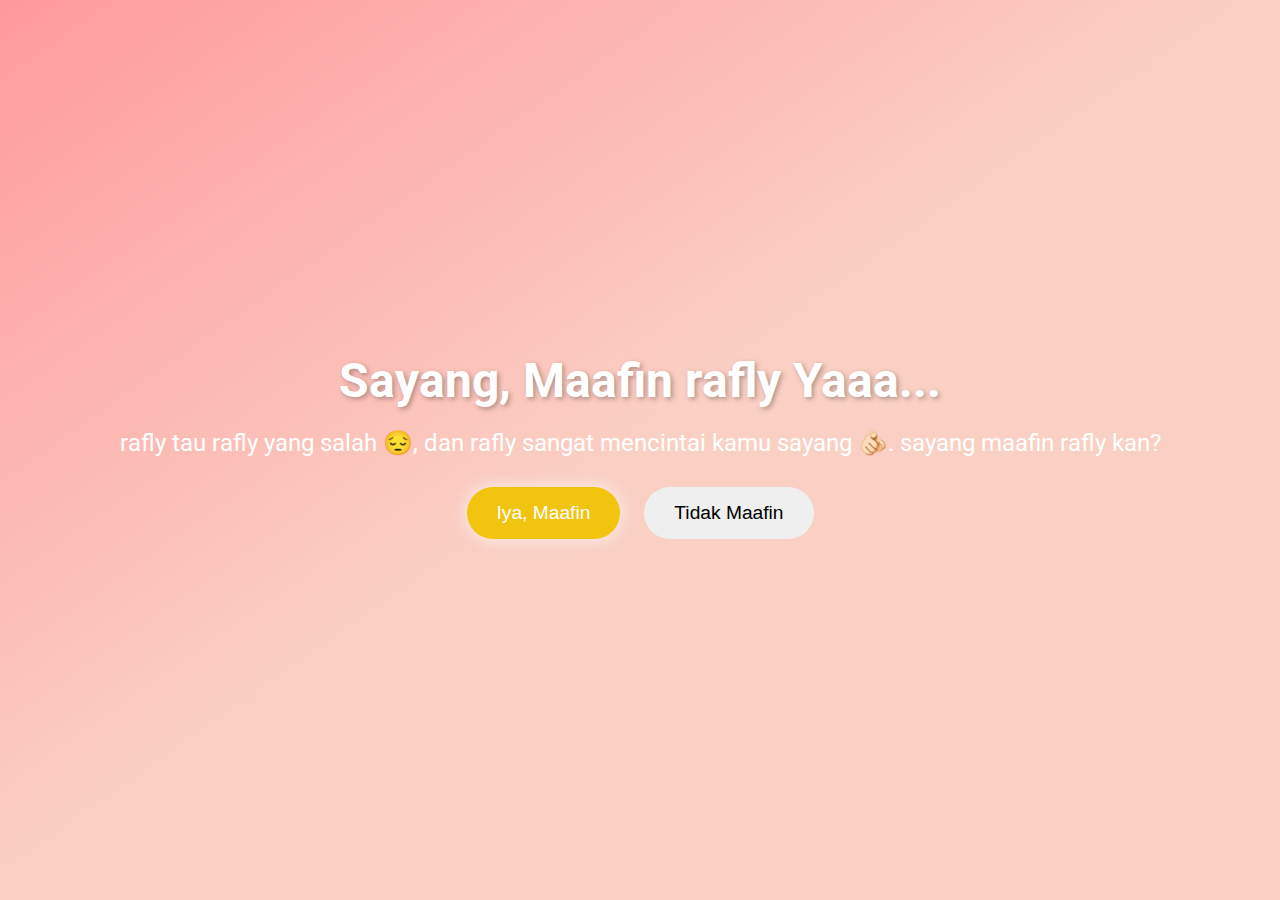
==== index.html @ 6e34fd7f "Menambahkan fitur baru dan memperbaiki layout responsif" ====
<!DOCTYPE html>
<html lang="en">
  <head>
    <meta charset="UTF-8" />
    <meta name="viewport" content="width=device-width, initial-scale=1.0" />
    <title>maaf</title>
    <link rel="stylesheet" href="style.css" />
    <link rel="preconnect" href="https://fonts.googleapis.com" />
    <link rel="preconnect" href="https://fonts.gstatic.com" crossorigin />
    <link href="https://fonts.googleapis.com/css2?family=Roboto:ital,wght@0,100;0,300;0,400;0,500;0,700;0,900;1,100;1,300;1,400;1,500;1,700;1,900&display=swap" rel="stylesheet" />
  </head>
  <body>
    <div class="container">
      <h1>Sayang, Maafin rafly Yaaa...</h1>
      <p>rafly tau rafly yang salah 😔, dan rafly sangat mencintai kamu sayang 🫵🏻. sayang maafin rafly kan?</p>

      <div class="button-container">
        <button id="yesButton">Iya, Maafin</button>
        <button id="noButton">Tidak Maafin</button>
      </div>
    </div>

    <div id="popup" class="popup">
      <div class="popup-content">
        <span id="closePopup" class="close">&times;</span>
        <h2>sayangg Maafin rafly ya 😢</h2>
        <p>Tekan tombol "Iya Maafin" yaaa sayanggg 🙇🏻‍♂️</p>
      </div>
    </div>

    <script src="script.js"></script>
  </body>
</html>
---- style.css ----
body {
  font-family: 'roboto', sans-serif;
  background: linear-gradient(to bottom right, #ff9a9e, #fad0c4, #fad0c4);
  text-align: center;
  color: #fff;
  margin: 0;
  height: 100vh;
  display: flex;
  justify-content: center;
  align-items: center;
  flex-direction: column;
}

h1,
h2 {
  font-size: 3em;
  color: #fff;
  text-shadow: 2px 2px 5px rgba(0, 0, 0, 0.3);
  margin: 0;
}

p {
  font-size: 1.5em;
  color: #fff;
  margin: 20px 0;
}

.button-container {
  margin-top: 20px;
}

button {
  padding: 15px 30px;
  font-size: 1.2em;
  margin: 10px;
  border: none;
  border-radius: 50px;
  cursor: pointer;
  transition: all 0.3s ease;
}

#yesButton {
  background-color: #f1c40f;
  color: #fff;
  box-shadow: 0 0 15px 2px rgba(255, 255, 255, 0.6);
}

#noButton {
  position: relative;
  transition: transform 0.3s ease; /* Transisi smooth untuk transformasi */
}

#noButton.moving {
  animation: smoothShake 0.5s ease infinite;
}

@keyframes smoothShake {
  0% {
    transform: translate(0, 0);
  }
  25% {
    transform: translate(10px, -10px);
  }
  50% {
    transform: translate(-10px, 10px);
  }
  75% {
    transform: translate(10px, 10px);
  }
  100% {
    transform: translate(-10px, -10px);
  }
}

.surprise img {
  width: 100%;
  max-width: 400px;
  border-radius: 20px;
  margin-top: 20px;
}

.surprise audio {
  margin-top: 20px;
}

/* Pop-up styling */
.popup {
  display: none;
  position: fixed;
  z-index: 1000;
  left: 0;
  top: 0;
  width: 100%;
  height: 100%;
  background-color: rgba(0, 0, 0, 0.7); /* Background transparan gelap */
}

.popup-content {
  background-color: #fff;
  margin: 15% auto;
  padding: 20px;
  border-radius: 10px;
  width: 300px;
  text-align: center;
  box-shadow: 0px 0px 10px rgba(0, 0, 0, 0.3);
}

.popup-content h2 {
  color: #f76c6c;
}

.popup-content p {
  color: #333;
}

.close {
  color: #aaa;
  float: right;
  font-size: 24px;
  font-weight: bold;
}

.close:hover,
.close:focus {
  color: #f76c6c;
  cursor: pointer;
}

/* Card Slider */
.slider {
  width: 90%;
  max-width: 800px;
  margin: 20px auto;
  overflow: hidden;
  position: relative;
}

.slide-track {
  display: flex;
  width: 500%;
  animation: scroll 20s linear infinite;
}

.slide {
  width: 20%;
  flex-shrink: 0;
  box-sizing: border-box;
  padding: 10px;
}

.slide img {
  width: 50%;
  border-radius: 10px;
  box-shadow: 0 4px 8px rgba(0, 0, 0, 0.2);
}

/* Keyframes for scrolling effect */
@keyframes scroll {
  0% {
    transform: translateX(0);
  }
  100% {
    transform: translateX(-100%);
  }
}

/* Media Queries for Mobile */
@media (max-width: 768px) {
  h1,
  h2 {
    font-size: 2em;
  }

  p {
    font-size: 1.2em;
  }

  .surprise img {
    width: 100%;
  }

  .slide img {
    width: 20vh;
  }
}
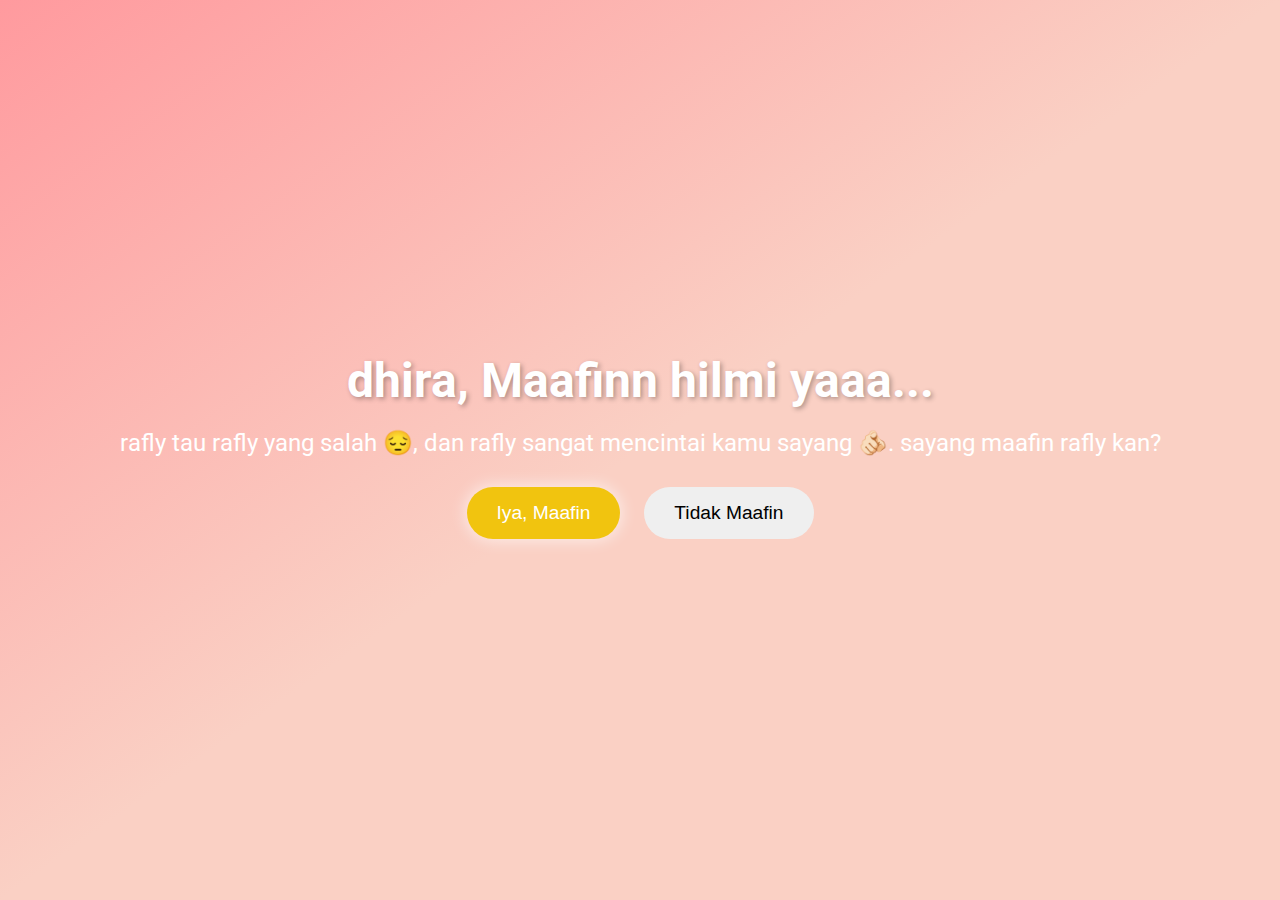
==== commit 561cfc93: "Update index.html" ====
--- a/index.html
+++ b/index.html
@@ -11,7 +11,7 @@
   </head>
   <body>
     <div class="container">
-      <h1>Sayang, Maafin rafly Yaaa...</h1>
+      <h1>dhira, Maafinn hilmi yaaa...</h1>
       <p>rafly tau rafly yang salah 😔, dan rafly sangat mencintai kamu sayang 🫵🏻. sayang maafin rafly kan?</p>
 
       <div class="button-container">
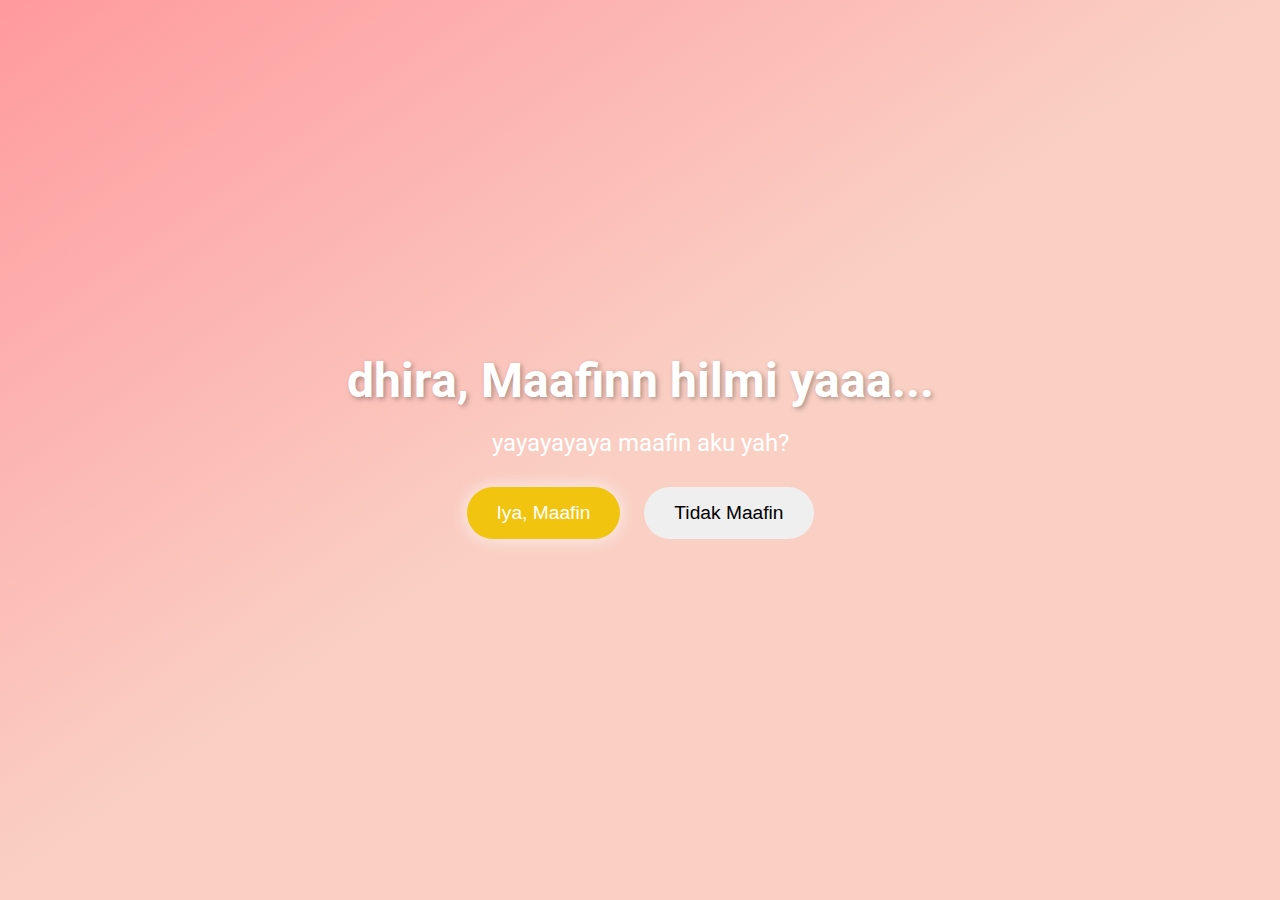
==== commit 0fa54b76: "Update index.html" ====
--- a/index.html
+++ b/index.html
@@ -12,7 +12,7 @@
   <body>
     <div class="container">
       <h1>dhira, Maafinn hilmi yaaa...</h1>
-      <p>rafly tau rafly yang salah 😔, dan rafly sangat mencintai kamu sayang 🫵🏻. sayang maafin rafly kan?</p>
+      <p>yayayayaya maafin aku yah?</p>
 
       <div class="button-container">
         <button id="yesButton">Iya, Maafin</button>
@@ -23,8 +23,8 @@
     <div id="popup" class="popup">
       <div class="popup-content">
         <span id="closePopup" class="close">&times;</span>
-        <h2>sayangg Maafin rafly ya 😢</h2>
-        <p>Tekan tombol "Iya Maafin" yaaa sayanggg 🙇🏻‍♂️</p>
+        <h2>maapin gak !</h2>
+        <p>Tekan tombol "Iya Maafin" yaaa  🙇🏻‍♂️</p>
       </div>
     </div>
 
